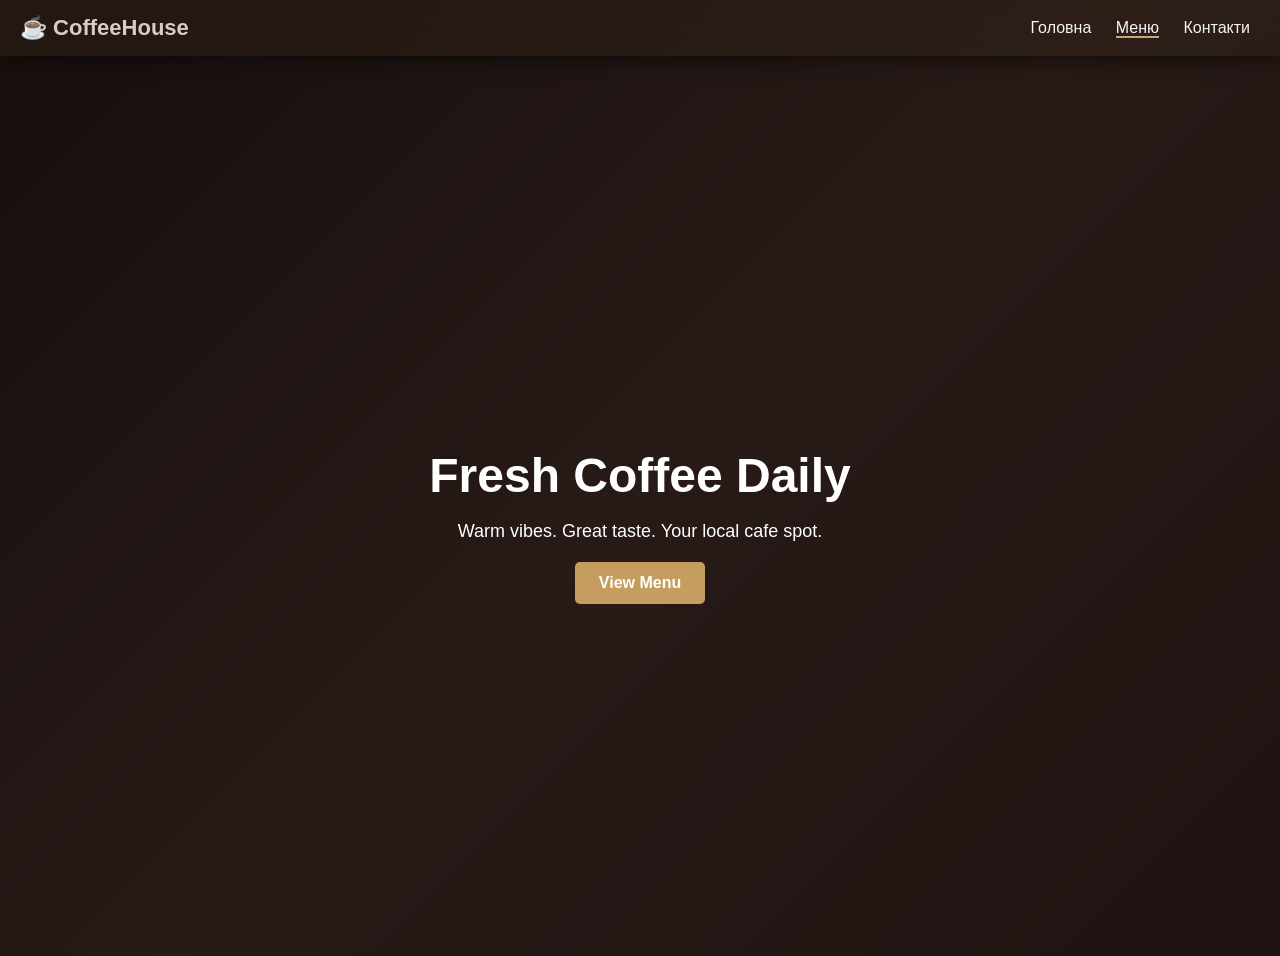
==== index.html @ c57b9cc5 "description" ====
<!DOCTYPE html>
<html lang="en">
<head>
    <meta charset="UTF-8">
    <meta name="viewport" content="width=device-width, initial-scale=1.0">
    <title>Cafe</title>
    <meta name="description" content="Затишне кафе CoffeeHouse зі свіжою кавою щодня. Насолоджуйтесь ароматними напоями, десертами та теплою атмосферою. Ідеальне місце для відпочинку, зустрічей з друзями та роботи. Завітайте до нас і відчуйте справжній смак кави.">

    <meta property="og:title" content="CoffeeHouse Cafe">
    <meta property="og:description" content="Свіжа кава щодня, смачні десерти та затишна атмосфера.">
    <meta property="og:image" content="https://yourwebsite.com/images/cafe.jpg">
    <meta property="og:type" content="website">
    <meta property="og:url" content="https://yourwebsite.com">

    <meta name="twitter:card" content="summary_large_image">
    <meta name="twitter:title" content="CoffeeHouse Cafe">
    <meta name="twitter:description" content="Свіжа кава щодня та затишна атмосфера.">
    <meta name="twitter:image" content="https://yourwebsite.com/images/cafe.jpg">

    <link rel="stylesheet" href="/menu.css">
    <link rel="stylesheet" href="./style.css">
</head>

<body>
<nav class="navbar">
  <div class="logo">☕ CoffeeHouse</div>

  <div class="nav-links" id="navLinks">
    <a href="index.html">Головна</a>
    <a href="menu.html" class="active">Меню</a>
    <a href="contacts.html">Контакти</a>
  </div>

  <div class="burger" onclick="toggleMenu()">☰</div>
</nav>
    <section class="hero">
        <div class="hero-content">
            <h1>Fresh Coffee Daily</h1>
            <p>Warm vibes. Great taste. Your local cafe spot.</p>
            <a href="menu.html">View Menu</a>
        </div>
    </section>

</body>
</html>
---- menu.css ----
body{
font-family:'Poppins',sans-serif;;
margin:0;
background:linear-gradient(135deg,#2e1f1a,#4e342e,#3e2723);
color:#f5f5f5;
animation:fadeIn 0.5s;
}

/* 🔥 navbar */
.navbar{
display:flex;
justify-content:space-between;
align-items:center;
padding:15px 20px;
background:rgba(30,20,15,0.7);
backdrop-filter:blur(12px);
box-shadow:0 4px 20px rgba(0,0,0,0.5);
position:sticky;
top:0;
z-index:100;
}

.logo{
font-weight:bold;
font-size:22px;
color:#d7ccc8;
}

.nav-links a{
color:#f5f5f5;
margin:0 10px;
text-decoration:none;
transition:0.3s;
}

.nav-links a:hover{
color:#c8a97e;
}

.navbar .active{
border-bottom:2px solid #c8a97e;
}

/* 🔥 бургер */
.burger{
display:none;
cursor:pointer;
font-size:22px;
}

/* 🔥 моб меню */
@media(max-width:768px){
.nav-links{
display:flex;
flex-direction:column;
background:#2e1f1a;
position:absolute;
top:60px;
right:0;
width:200px;
padding:10px;
border-radius:10px;
transform:translateX(100%);
opacity:0;
transition:0.4s;
pointer-events:none;
}

.nav-links.show{
transform:translateX(0);
opacity:1;
pointer-events:auto;
}

.burger{
display:block;
}
}

/* 🔥 header */
header{
text-align:center;
padding:30px;
}

.subtitle{
opacity:0.7;
}

/* 🔥 пошук */
#search{
display:block;
margin:10px auto;
padding:12px;
width:80%;
border-radius:25px;
border:none;
outline:none;
font-size:16px;
box-shadow:0 5px 15px rgba(0,0,0,0.5);
background:#3e2723;
color:white;
}

/* 🔥 фільтри */
.filters{
text-align:center;
}

.filters button{
margin:5px;
padding:10px 15px;
border:none;
border-radius:20px;
cursor:pointer;
background:#3e2723;
color:white;
transition:0.3s;
}

.filters button:hover{
background:#c8a97e;
}

.filters button.active{
background:#c8a97e;
color:#2e1f1a;
}

/* 🔥 grid */
.menu-grid{
display:grid;
grid-template-columns:repeat(auto-fit,minmax(220px,1fr));
gap:20px;
padding:20px;
}

/* 🔥 карточка */
.card{
background:rgba(255,255,255,0.05);
border-radius:15px;
overflow:hidden;
transition:0.4s;
backdrop-filter:blur(10px);
box-shadow:0 5px 20px rgba(0,0,0,0.6);
opacity:0;
transform:translateY(20px);
animation:cardFade 0.6s forwards;
}

.card:hover{
transform:translateY(-10px) scale(1.04);
box-shadow:0 15px 35px rgba(0,0,0,0.8);
}

/* 🔥 картинки */
.card img{
width:100%;
height:160px;
object-fit:cover;
transition:0.5s;
}

.card:hover img{
transform:scale(1.1);
}

/* 🔥 текст */
.card h3{
margin:10px 0 5px;
}

.price{
color:#c8a97e;
font-weight:bold;
font-size:18px;
}

/* 🔥 кнопка */
.order{
background:linear-gradient(45deg,#c8a97e,#8d6e63);
border:none;
color:white;
padding:10px 15px;
border-radius:20px;
cursor:pointer;
margin:10px;
transition:0.3s;
}

.order:hover{
transform:scale(1.1);
background:linear-gradient(45deg,#d7ccc8,#a1887f);
}

/* 🔥 контакти */
.contacts{
text-align:center;
font-size:20px;
padding:30px;
}

/* 🔥 кошик */
.cart{
position:fixed;
bottom:20px;
right:20px;
background:rgba(30,20,15,0.9);
backdrop-filter:blur(10px);
padding:15px;
border-radius:15px;
width:260px;
box-shadow:0 10px 30px rgba(0,0,0,0.8);
transform:translateX(120%);
transition:0.4s;
}

.cart.open{
transform:translateX(0);
}

.cart h2{
margin-top:0;
color:#c8a97e;
}

.cart ul{
list-style:none;
padding:0;
max-height:150px;
overflow:auto;
}

.cart li{
padding:5px 0;
border-bottom:1px solid rgba(255,255,255,0.1);
}

/* 🔥 кнопка кошика */
.cart-toggle{
position:fixed;
bottom:20px;
right:20px;
width:65px;
height:65px;
border-radius:50%;
border:none;
font-size:24px;
background:linear-gradient(45deg,#c8a97e,#8d6e63);
color:white;
cursor:pointer;
box-shadow:0 5px 20px rgba(0,0,0,0.6);
transition:0.3s;
z-index:200;
animation:pulse 2s infinite;
}

.cart-toggle:hover{
transform:scale(1.2) rotate(10deg);
}

/* 🔥 toast (ВАЖЛИВО) */
.toast{
position:fixed;
bottom:30px;
left:50%;
transform:translateX(-50%) translateY(50px);
background:linear-gradient(45deg,#c8a97e,#8d6e63);
color:white;
padding:12px 25px;
border-radius:30px;
box-shadow:0 10px 30px rgba(0,0,0,0.6);
opacity:0;
transition:0.4s;
z-index:999;
font-weight:bold;
}

.toast.show{
opacity:1;
transform:translateX(-50%) translateY(0);
}

/* 🔥 анімації */
@keyframes pulse{
0%{box-shadow:0 0 0 0 rgba(200,169,126,0.6);}
70%{box-shadow:0 0 0 15px rgba(200,169,126,0);}
100%{box-shadow:0 0 0 0 rgba(200,169,126,0);}
}

@keyframes fadeIn{
from{opacity:0}
to{opacity:1}
}

@keyframes cardFade{
to{
opacity:1;
transform:translateY(0);
}
}

/* 🔥 мобілка */
@media(max-width:480px){
.menu-grid{
grid-template-columns:1fr;
}
}

/* 🔥 карта */
.contacts iframe{
width:100%;
height:200px;
border:none;
border-radius:15px;
margin-top:15px;
}

/* 🔥 модальне вікно */
.modal{
position:fixed;
inset:0;
background:rgba(0,0,0,0.7);
display:flex;
justify-content:center;
align-items:center;
opacity:0;
pointer-events:none;
transition:0.3s;
z-index:999;
}

.modal.show{
opacity:1;
pointer-events:auto;
}

.modal-content{
background:white;
color:black;
padding:20px;
border-radius:20px;
width:90%;
max-width:400px;
text-align:center;
animation:popup 0.4s ease;
}

.modal-content img{
width:100%;
border-radius:15px;
margin-bottom:10px;
}

.modal-content h2{
margin:10px 0;
}

.modal-content p{
margin:5px 0;
}

.modal-content .order{
margin-top:10px;
}

.close{
position:absolute;
top:10px;
right:15px;
font-size:28px;
cursor:pointer;
color:#333;
background:#fff;
width:35px;
height:35px;
border-radius:50%;
display:flex;
align-items:center;
justify-content:center;
box-shadow:0 4px 10px rgba(0,0,0,0.2);
transition:0.3s;
font-weight:bold;
}

/* hover ефект */
.close:hover{
background:#c8a97e;
color:white;
transform:scale(1.1);
}

/* 🔥 анімація */
@keyframes popup{
from{
transform:scale(0.8);
opacity:0;
}
to{
transform:scale(1);
opacity:1;
}
}

/* сортування */
#sort{
display:block;
margin:10px auto;
padding:10px;
border-radius:10px;
}

/* кількість */
.modal-content div{
margin:10px 0;
}

.modal-content button{
margin:5px;
}

h2{
color:#c8a97e;
}

.cart button{
margin-top:5px;
width:100%;
}

@media(max-width:480px){
.cart{
width:100%;
right:0;
bottom:0;
border-radius:0;
}
}

.qty-box{
display:flex;
justify-content:center;
align-items:center;
gap:15px;
margin:10px 0;
}

.qty-box button{
width:35px;
height:35px;
border:none;
border-radius:50%;
background:#c8a97e;
color:white;
font-size:18px;
cursor:pointer;
transition:0.3s;
}

.qty-box button:hover{
transform:scale(1.1);
background:#a1887f;
}

.qty-box span{
font-size:18px;
font-weight:bold;
}
---- style.css ----
body {
            margin: 0;
            font-family: Arial, sans-serif;
        }

        .hero {
            height: 100vh;
            background: url('https://images.unsplash.com/photo-1509042239860-f550ce710b93?w=500&auto=format&fit=crop&q=60&ixlib=rb-4.1.0&ixid=M3wxMjA3fDB8MHxzZWFyY2h8M3x8Y2FmZXxlbnwwfHwwfHx8MA%3D%3D') center/cover no-repeat;
            display: flex;
            align-items: center;
            justify-content: center;
            text-align: center;
            color: white;
            position: relative;
        }

        .hero::before {
            content: "";
            position: absolute;
            top: 0;
            left: 0;
            width: 100%;
            height: 100%;
            background: rgba(0,0,0,0.5);
        }

        .hero-content {
            position: relative;
            z-index: 1;
            max-width: 600px;
            padding: 20px;
        }

        .hero h1 {
            font-size: 48px;
            margin-bottom: 10px;
        }

        .hero p {
            font-size: 18px;
            margin-bottom: 20px;
        }

        .hero a {
            display: inline-block;
            padding: 12px 24px;
            background: #c59d5f;
            color: white;
            text-decoration: none;
            border-radius: 5px;
            font-weight: bold;
        }

        .hero a:hover {
            background: #a67c3d;
        }

        @media (max-width: 600px) {
            .hero h1 {
                font-size: 32px;
            }
        }
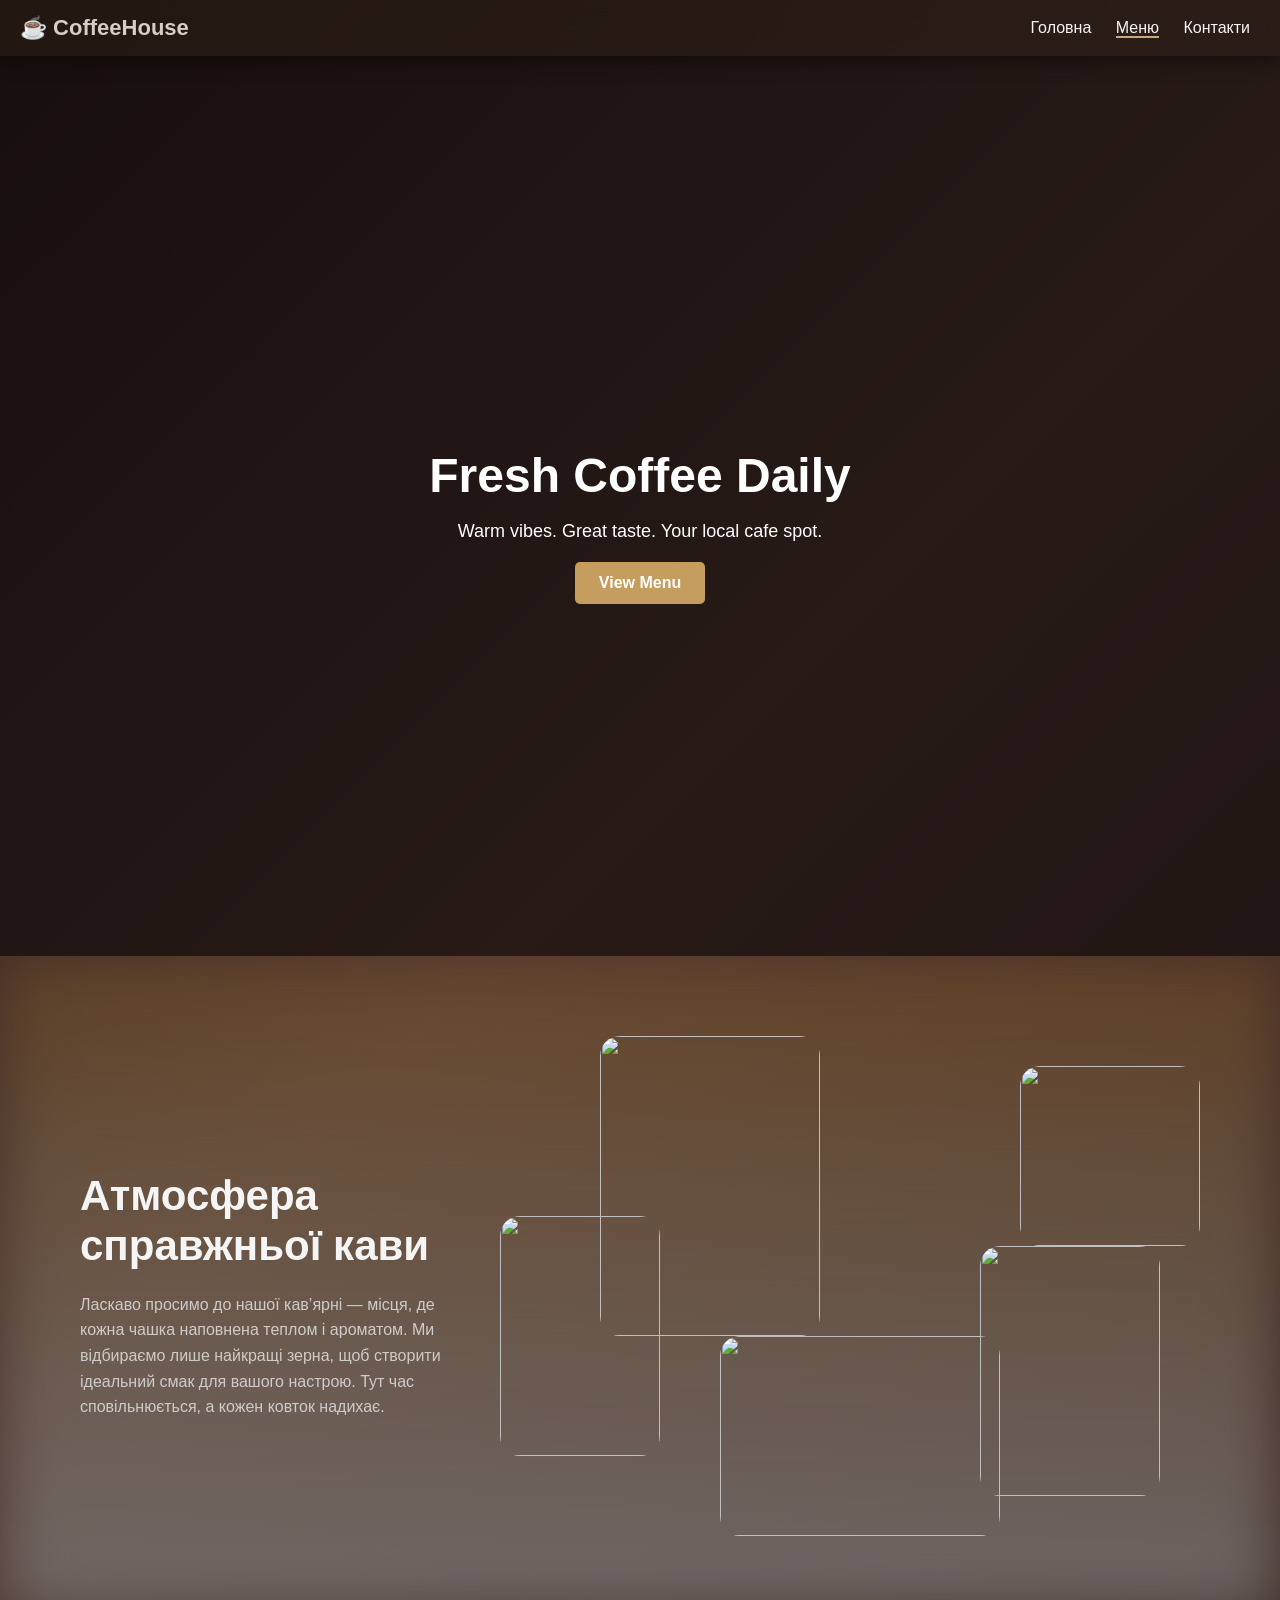
==== commit a2e0f705: "test main page" ====
--- a/index.html
+++ b/index.html
@@ -1,45 +1,89 @@
 <!DOCTYPE html>
 <html lang="en">
-<head>
-    <meta charset="UTF-8">
-    <meta name="viewport" content="width=device-width, initial-scale=1.0">
+  <head>
+    <meta charset="UTF-8" />
+    <meta name="viewport" content="width=device-width, initial-scale=1.0" />
     <title>Cafe</title>
-    <meta name="description" content="Затишне кафе CoffeeHouse зі свіжою кавою щодня. Насолоджуйтесь ароматними напоями, десертами та теплою атмосферою. Ідеальне місце для відпочинку, зустрічей з друзями та роботи. Завітайте до нас і відчуйте справжній смак кави.">
+    <meta
+      name="description"
+      content="Затишне кафе CoffeeHouse зі свіжою кавою щодня. Насолоджуйтесь ароматними напоями, десертами та теплою атмосферою. Ідеальне місце для відпочинку, зустрічей з друзями та роботи. Завітайте до нас і відчуйте справжній смак кави."
+    />
 
-    <meta property="og:title" content="CoffeeHouse Cafe">
-    <meta property="og:description" content="Свіжа кава щодня, смачні десерти та затишна атмосфера.">
-    <meta property="og:image" content="https://yourwebsite.com/images/cafe.jpg">
-    <meta property="og:type" content="website">
-    <meta property="og:url" content="https://yourwebsite.com">
+    <meta property="og:title" content="CoffeeHouse Cafe" />
+    <meta
+      property="og:description"
+      content="Свіжа кава щодня, смачні десерти та затишна атмосфера."
+    />
+    <meta
+      property="og:image"
+      content="https://yourwebsite.com/images/cafe.jpg"
+    />
+    <meta property="og:type" content="website" />
+    <meta property="og:url" content="https://yourwebsite.com" />
 
-    <meta name="twitter:card" content="summary_large_image">
-    <meta name="twitter:title" content="CoffeeHouse Cafe">
-    <meta name="twitter:description" content="Свіжа кава щодня та затишна атмосфера.">
-    <meta name="twitter:image" content="https://yourwebsite.com/images/cafe.jpg">
+    <meta name="twitter:card" content="summary_large_image" />
+    <meta name="twitter:title" content="CoffeeHouse Cafe" />
+    <meta
+      name="twitter:description"
+      content="Свіжа кава щодня та затишна атмосфера."
+    />
+    <meta
+      name="twitter:image"
+      content="https://yourwebsite.com/images/cafe.jpg"
+    />
 
-    <link rel="stylesheet" href="/menu.css">
-    <link rel="stylesheet" href="./style.css">
-</head>
+    <link rel="stylesheet" href="/menu.css" />
+    <link rel="stylesheet" href="./style.css" />
+  </head>
 
-<body>
-<nav class="navbar">
-  <div class="logo">☕ CoffeeHouse</div>
+  <body>
+    <nav class="navbar">
+      <div class="logo">☕ CoffeeHouse</div>
 
-  <div class="nav-links" id="navLinks">
-    <a href="index.html">Головна</a>
-    <a href="menu.html" class="active">Меню</a>
-    <a href="contacts.html">Контакти</a>
-  </div>
+      <div class="nav-links" id="navLinks">
+        <a href="index.html">Головна</a>
+        <a href="menu.html" class="active">Меню</a>
+        <a href="contacts.html">Контакти</a>
+      </div>
 
-  <div class="burger" onclick="toggleMenu()">☰</div>
-</nav>
+      <div class="burger" onclick="toggleMenu()">☰</div>
+    </nav>
     <section class="hero">
-        <div class="hero-content">
-            <h1>Fresh Coffee Daily</h1>
-            <p>Warm vibes. Great taste. Your local cafe spot.</p>
-            <a href="menu.html">View Menu</a>
-        </div>
+      <div class="hero-content">
+        <h1>Fresh Coffee Daily</h1>
+        <p>Warm vibes. Great taste. Your local cafe spot.</p>
+        <a href="menu.html">View Menu</a>
+      </div>
     </section>
 
-</body>
-</html>+    <section class="coffee-section">
+      <div class="content">
+        <h1>Атмосфера справжньої кави</h1>
+        <p>
+          Ласкаво просимо до нашої кав’ярні — місця, де кожна чашка наповнена
+          теплом і ароматом. Ми відбираємо лише найкращі зерна, щоб створити
+          ідеальний смак для вашого настрою. Тут час сповільнюється, а кожен
+          ковток надихає.
+        </p>
+      </div>
+
+      <div class="gallery">
+        <div class="item item1">
+          <img src="https://picsum.photos/500/600?coffee1" />
+        </div>
+        <div class="item item2">
+          <img src="https://picsum.photos/400/400?coffee2" />
+        </div>
+        <div class="item item3">
+          <img src="https://picsum.photos/600/400?coffee3" />
+        </div>
+        <div class="item item4">
+          <img src="https://picsum.photos/500/500?coffee4" />
+        </div>
+        <div class="item item5">
+          <img src="https://picsum.photos/450/600?coffee5" />
+        </div>
+      </div>
+    </section>
+  </body>
+</html>
--- a/menu.css
+++ b/menu.css
@@ -1,12 +1,21 @@
+/* =======================
+   🔥 БАЗА
+======================= */
 body{
-font-family:'Poppins',sans-serif;;
+font-family:'Poppins',sans-serif;
 margin:0;
 background:linear-gradient(135deg,#2e1f1a,#4e342e,#3e2723);
 color:#f5f5f5;
 animation:fadeIn 0.5s;
 }
 
-/* 🔥 navbar */
+h2{
+color:#c8a97e;
+}
+
+/* =======================
+   🔥 NAVBAR
+======================= */
 .navbar{
 display:flex;
 justify-content:space-between;
@@ -41,14 +50,15 @@
 border-bottom:2px solid #c8a97e;
 }
 
-/* 🔥 бургер */
+/* =======================
+   🔥 BURGER + MOBILE MENU
+======================= */
 .burger{
 display:none;
 cursor:pointer;
 font-size:22px;
 }
 
-/* 🔥 моб меню */
 @media(max-width:768px){
 .nav-links{
 display:flex;
@@ -77,7 +87,9 @@
 }
 }
 
-/* 🔥 header */
+/* =======================
+   🔥 HEADER
+======================= */
 header{
 text-align:center;
 padding:30px;
@@ -87,7 +99,9 @@
 opacity:0.7;
 }
 
-/* 🔥 пошук */
+/* =======================
+   🔥 ПОШУК + СОРТУВАННЯ
+======================= */
 #search{
 display:block;
 margin:10px auto;
@@ -102,7 +116,33 @@
 color:white;
 }
 
-/* 🔥 фільтри */
+#sort{
+display:block;
+margin:10px auto;
+padding:10px 15px;
+border-radius:20px;
+border:none;
+background:#3e2723;
+color:white;
+cursor:pointer;
+transition:0.3s;
+box-shadow:0 5px 15px rgba(0,0,0,0.5);
+}
+
+#sort:hover{
+background:#c8a97e;
+color:#2e1f1a;
+transform:scale(1.05);
+}
+
+#sort:focus{
+outline:none;
+box-shadow:0 0 10px #c8a97e;
+}
+
+/* =======================
+   🔥 ФІЛЬТРИ
+======================= */
 .filters{
 text-align:center;
 }
@@ -127,7 +167,9 @@
 color:#2e1f1a;
 }
 
-/* 🔥 grid */
+/* =======================
+   🔥 GRID
+======================= */
 .menu-grid{
 display:grid;
 grid-template-columns:repeat(auto-fit,minmax(220px,1fr));
@@ -135,7 +177,9 @@
 padding:20px;
 }
 
-/* 🔥 карточка */
+/* =======================
+   🔥 CARD
+======================= */
 .card{
 background:rgba(255,255,255,0.05);
 border-radius:15px;
@@ -153,7 +197,26 @@
 box-shadow:0 15px 35px rgba(0,0,0,0.8);
 }
 
-/* 🔥 картинки */
+.cart-toggle{
+transition:0.3s;
+}
+
+.card::after{
+content:"";
+position:absolute;
+inset:0;
+background:linear-gradient(45deg,transparent,#c8a97e33);
+opacity:0;
+transition:0.4s;
+}
+
+.card:hover::after{
+opacity:1;
+}
+
+/* =======================
+   🔥 IMAGE
+======================= */
 .card img{
 width:100%;
 height:160px;
@@ -165,18 +228,24 @@
 transform:scale(1.1);
 }
 
-/* 🔥 текст */
+/* =======================
+   🔥 TEXT
+======================= */
 .card h3{
 margin:10px 0 5px;
+padding-left: 5px;
 }
 
 .price{
 color:#c8a97e;
 font-weight:bold;
 font-size:18px;
-}
-
-/* 🔥 кнопка */
+padding-left: 5px;
+}
+
+/* =======================
+   🔥 BUTTONS
+======================= */
 .order{
 background:linear-gradient(45deg,#c8a97e,#8d6e63);
 border:none;
@@ -193,14 +262,26 @@
 background:linear-gradient(45deg,#d7ccc8,#a1887f);
 }
 
-/* 🔥 контакти */
+/* =======================
+   🔥 CONTACTS
+======================= */
 .contacts{
 text-align:center;
 font-size:20px;
 padding:30px;
 }
 
-/* 🔥 кошик */
+.contacts iframe{
+width:100%;
+height:200px;
+border:none;
+border-radius:15px;
+margin-top:15px;
+}
+
+/* =======================
+   🔥 CART
+======================= */
 .cart{
 position:fixed;
 bottom:20px;
@@ -236,7 +317,25 @@
 border-bottom:1px solid rgba(255,255,255,0.1);
 }
 
-/* 🔥 кнопка кошика */
+.cart button{
+margin-top:5px;
+width:100%;
+}
+
+.cart-count{
+position:absolute;
+top:-5px;
+right:-5px;
+background:red;
+color:white;
+font-size:12px;
+padding:3px 6px;
+border-radius:50%;
+}
+
+/* =======================
+   🔥 CART BUTTON
+======================= */
 .cart-toggle{
 position:fixed;
 bottom:20px;
@@ -259,7 +358,9 @@
 transform:scale(1.2) rotate(10deg);
 }
 
-/* 🔥 toast (ВАЖЛИВО) */
+/* =======================
+   🔥 TOAST
+======================= */
 .toast{
 position:fixed;
 bottom:30px;
@@ -281,42 +382,9 @@
 transform:translateX(-50%) translateY(0);
 }
 
-/* 🔥 анімації */
-@keyframes pulse{
-0%{box-shadow:0 0 0 0 rgba(200,169,126,0.6);}
-70%{box-shadow:0 0 0 15px rgba(200,169,126,0);}
-100%{box-shadow:0 0 0 0 rgba(200,169,126,0);}
-}
-
-@keyframes fadeIn{
-from{opacity:0}
-to{opacity:1}
-}
-
-@keyframes cardFade{
-to{
-opacity:1;
-transform:translateY(0);
-}
-}
-
-/* 🔥 мобілка */
-@media(max-width:480px){
-.menu-grid{
-grid-template-columns:1fr;
-}
-}
-
-/* 🔥 карта */
-.contacts iframe{
-width:100%;
-height:200px;
-border:none;
-border-radius:15px;
-margin-top:15px;
-}
-
-/* 🔥 модальне вікно */
+/* =======================
+   🔥 MODAL
+======================= */
 .modal{
 position:fixed;
 inset:0;
@@ -352,18 +420,6 @@
 margin-bottom:10px;
 }
 
-.modal-content h2{
-margin:10px 0;
-}
-
-.modal-content p{
-margin:5px 0;
-}
-
-.modal-content .order{
-margin-top:10px;
-}
-
 .close{
 position:absolute;
 top:10px;
@@ -383,60 +439,15 @@
 font-weight:bold;
 }
 
-/* hover ефект */
 .close:hover{
 background:#c8a97e;
 color:white;
 transform:scale(1.1);
 }
 
-/* 🔥 анімація */
-@keyframes popup{
-from{
-transform:scale(0.8);
-opacity:0;
-}
-to{
-transform:scale(1);
-opacity:1;
-}
-}
-
-/* сортування */
-#sort{
-display:block;
-margin:10px auto;
-padding:10px;
-border-radius:10px;
-}
-
-/* кількість */
-.modal-content div{
-margin:10px 0;
-}
-
-.modal-content button{
-margin:5px;
-}
-
-h2{
-color:#c8a97e;
-}
-
-.cart button{
-margin-top:5px;
-width:100%;
-}
-
-@media(max-width:480px){
-.cart{
-width:100%;
-right:0;
-bottom:0;
-border-radius:0;
-}
-}
-
+/* =======================
+   🔥 QTY
+======================= */
 .qty-box{
 display:flex;
 justify-content:center;
@@ -465,4 +476,52 @@
 .qty-box span{
 font-size:18px;
 font-weight:bold;
-}+}
+
+/* =======================
+   🔥 ANIMATIONS
+======================= */
+@keyframes pulse{
+0%{box-shadow:0 0 0 0 rgba(200,169,126,0.6);}
+70%{box-shadow:0 0 0 15px rgba(200,169,126,0);}
+100%{box-shadow:0 0 0 0 rgba(200,169,126,0);}
+}
+
+@keyframes fadeIn{
+from{opacity:0}
+to{opacity:1}
+}
+
+@keyframes cardFade{
+to{
+opacity:1;
+transform:translateY(0);
+}
+}
+
+@keyframes popup{
+from{
+transform:scale(0.8);
+opacity:0;
+}
+to{
+transform:scale(1);
+opacity:1;
+}
+}
+
+/* =======================
+   🔥 MOBILE SMALL
+======================= */
+@media(max-width:480px){
+.menu-grid{
+grid-template-columns:1fr;
+}
+
+.cart{
+width:100%;
+right:0;
+bottom:0;
+border-radius:0;
+}
+}
--- a/style.css
+++ b/style.css
@@ -1,62 +1,193 @@
-    body {
-            margin: 0;
-            font-family: Arial, sans-serif;
-        }
+body {
+  margin: 0;
+  font-family: Arial, sans-serif;
+}
 
-        .hero {
-            height: 100vh;
-            background: url('https://images.unsplash.com/photo-1509042239860-f550ce710b93?w=500&auto=format&fit=crop&q=60&ixlib=rb-4.1.0&ixid=M3wxMjA3fDB8MHxzZWFyY2h8M3x8Y2FmZXxlbnwwfHwwfHx8MA%3D%3D') center/cover no-repeat;
-            display: flex;
-            align-items: center;
-            justify-content: center;
-            text-align: center;
-            color: white;
-            position: relative;
-        }
+.hero {
+  height: 100vh;
+  background: url("https://images.unsplash.com/photo-1509042239860-f550ce710b93?w=500&auto=format&fit=crop&q=60&ixlib=rb-4.1.0&ixid=M3wxMjA3fDB8MHxzZWFyY2h8M3x8Y2FmZXxlbnwwfHwwfHx8MA%3D%3D")
+    center/cover no-repeat;
+  display: flex;
+  align-items: center;
+  justify-content: center;
+  text-align: center;
+  color: white;
+  position: relative;
+}
 
-        .hero::before {
-            content: "";
-            position: absolute;
-            top: 0;
-            left: 0;
-            width: 100%;
-            height: 100%;
-            background: rgba(0,0,0,0.5);
-        }
+.hero::before {
+  content: "";
+  position: absolute;
+  top: 0;
+  left: 0;
+  width: 100%;
+  height: 100%;
+  background: rgba(0, 0, 0, 0.5);
+}
 
-        .hero-content {
-            position: relative;
-            z-index: 1;
-            max-width: 600px;
-            padding: 20px;
-        }
+.hero-content {
+  position: relative;
+  z-index: 1;
+  max-width: 600px;
+  padding: 20px;
+}
 
-        .hero h1 {
-            font-size: 48px;
-            margin-bottom: 10px;
-        }
+.hero h1 {
+  font-size: 48px;
+  margin-bottom: 10px;
+}
 
-        .hero p {
-            font-size: 18px;
-            margin-bottom: 20px;
-        }
+.hero p {
+  font-size: 18px;
+  margin-bottom: 20px;
+}
 
-        .hero a {
-            display: inline-block;
-            padding: 12px 24px;
-            background: #c59d5f;
-            color: white;
-            text-decoration: none;
-            border-radius: 5px;
-            font-weight: bold;
-        }
+.hero a {
+  display: inline-block;
+  padding: 12px 24px;
+  background: #c59d5f;
+  color: white;
+  text-decoration: none;
+  border-radius: 5px;
+  font-weight: bold;
+}
 
-        .hero a:hover {
-            background: #a67c3d;
-        }
+.hero a:hover {
+  background: #a67c3d;
+}
 
-        @media (max-width: 600px) {
-            .hero h1 {
-                font-size: 32px;
-            }
-        }+@media (max-width: 600px) {
+  .hero h1 {
+    font-size: 32px;
+  }
+}
+
+.coffee-section {
+  position: relative;
+  display: flex;
+  justify-content: space-between;
+  align-items: center;
+  padding: 80px;
+  gap: 50px;
+
+  background-image: url(https://img.freepik.com/free-vector/scattered-roasted-coffee-beans-floating_107791-32313.jpg);
+  background-position: center;
+  background-size: cover;
+  background-repeat: repeat;
+
+  overflow: hidden;
+}
+
+/* Fade layer */
+.coffee-section::before {
+  content: "";
+  position: absolute;
+  inset: 0;
+    filter: blur(30px);
+  background: linear-gradient(
+    to top, rgba(128, 128, 128, 0.699), rgba(201, 147, 33, 0.192) 
+  );
+
+  z-index: 0;
+}
+
+/* Make content appear above overlay */
+.coffee-section > * {
+  position: relative;
+  z-index: 1;
+}
+
+
+/* TEXT BLOCK */
+.content {
+  max-width: 400px;
+}
+
+.content h1 {
+  font-size: 42px;
+  margin-bottom: 20px;
+  line-height: 1.2;
+}
+
+.content p {
+  font-size: 16px;
+  color: #ccc;
+  line-height: 1.6;
+}
+
+/* GALLERY */
+.gallery {
+  position: relative;
+  width: 600px;
+  height: 500px;
+}
+
+.item {
+  position: absolute;
+  overflow: hidden;
+  border-radius: 20px;
+  cursor: pointer;
+  transition: all 0.4s ease;
+}
+
+.item img {
+  width: 100%;
+  height: 100%;
+  object-fit: cover;
+}
+
+/* Layout */
+.item1 {
+  width: 220px;
+  height: 300px;
+  top: 0;
+  left: 0;
+}
+
+.item2 {
+  width: 180px;
+  height: 180px;
+  top: 30px;
+  right: 0;
+}
+
+.item3 {
+  width: 280px;
+  height: 200px;
+  bottom: 0;
+  left: 120px;
+}
+
+.item4 {
+  width: 180px;
+  height: 250px;
+  bottom: 40px;
+  right: 40px;
+}
+
+.item5 {
+  width: 160px;
+  height: 240px;
+  top: 180px;
+  left: -100px;
+}
+
+/* Hover */
+.item:hover {
+  transform: scale(1.2);
+  z-index: 10;
+  box-shadow: 0 20px 40px rgba(0, 0, 0, 0.6);
+}
+
+/* Responsive */
+@media (max-width: 900px) {
+  .coffee-section {
+    flex-direction: column;
+    padding: 40px;
+  }
+
+  .gallery {
+    width: 100%;
+    height: 400px;
+  }
+}
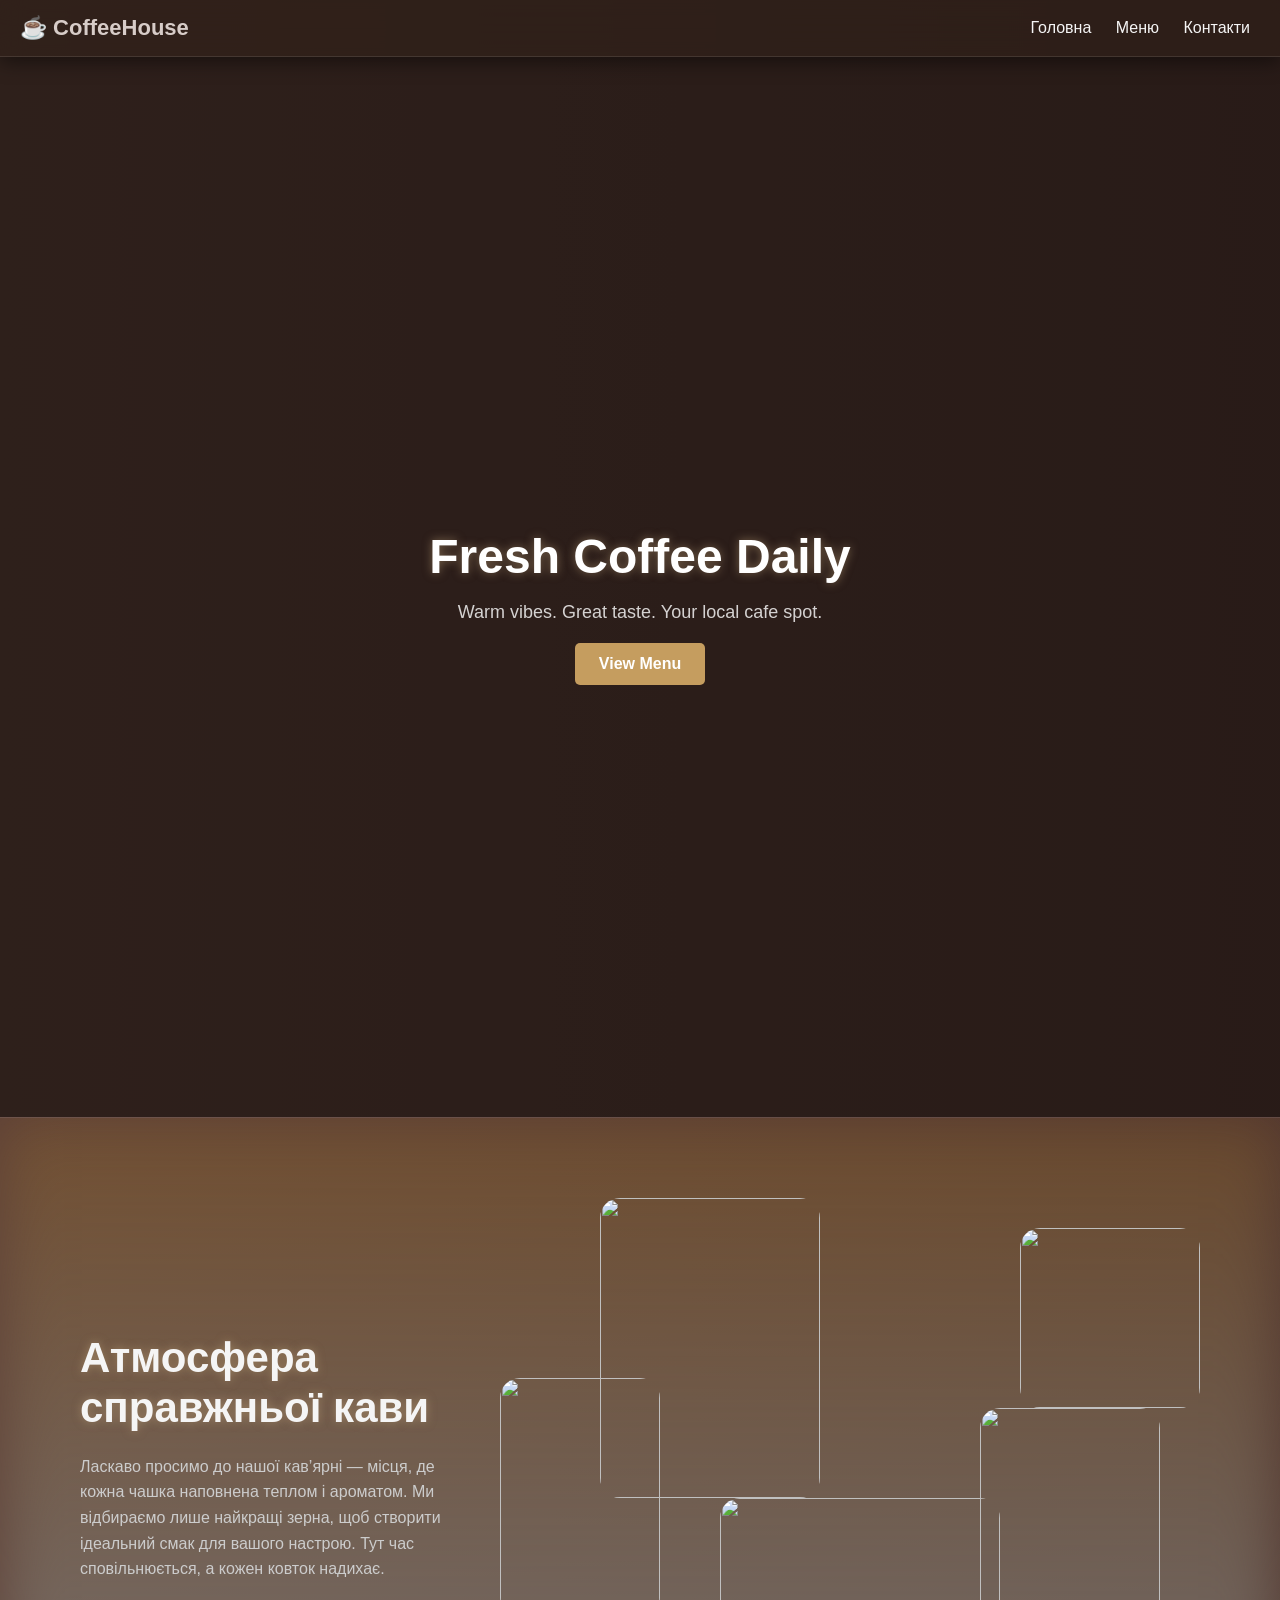
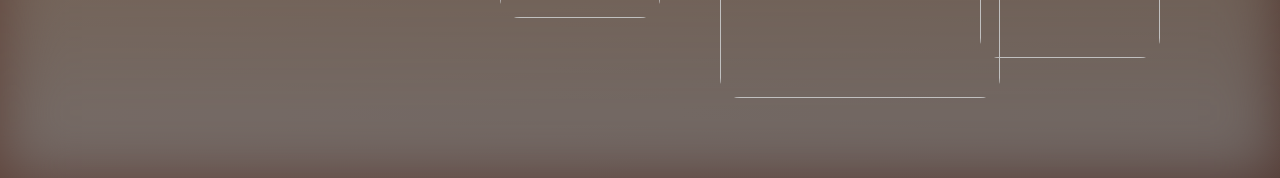
==== commit 774e1dd3: "fix photos" ====
--- a/index.html
+++ b/index.html
@@ -69,19 +69,19 @@
 
       <div class="gallery">
         <div class="item item1">
-          <img src="https://picsum.photos/500/600?coffee1" />
+          <img src="https://images.unsplash.com/photo-1495474472287-4d71bcdd2085?q=80&w=1170&auto=format&fit=crop&ixlib=rb-4.1.0&ixid=M3wxMjA3fDB8MHxwaG90by1wYWdlfHx8fGVufDB8fHx8fA%3D%3D" />
         </div>
         <div class="item item2">
-          <img src="https://picsum.photos/400/400?coffee2" />
+          <img src="https://images.unsplash.com/photo-1542372147193-a7aca54189cd?q=80&w=687&auto=format&fit=crop&ixlib=rb-4.1.0&ixid=M3wxMjA3fDB8MHxwaG90by1wYWdlfHx8fGVufDB8fHx8fA%3D%3D" />
         </div>
         <div class="item item3">
-          <img src="https://picsum.photos/600/400?coffee3" />
+          <img src="https://plus.unsplash.com/premium_photo-1664191866501-5e7ad9f07a1a?q=80&w=686&auto=format&fit=crop&ixlib=rb-4.1.0&ixid=M3wxMjA3fDB8MHxwaG90by1wYWdlfHx8fGVufDB8fHx8fA%3D%3D" />
         </div>
         <div class="item item4">
-          <img src="https://picsum.photos/500/500?coffee4" />
+          <img src="https://plus.unsplash.com/premium_photo-1663932464735-e0946d833749?q=80&w=1170&auto=format&fit=crop&ixlib=rb-4.1.0&ixid=M3wxMjA3fDB8MHxwaG90by1wYWdlfHx8fGVufDB8fHx8fA%3D%3D" />
         </div>
         <div class="item item5">
-          <img src="https://picsum.photos/450/600?coffee5" />
+          <img src="https://plus.unsplash.com/premium_photo-1669374537636-518629de3b85?q=80&w=1170&auto=format&fit=crop&ixlib=rb-4.1.0&ixid=M3wxMjA3fDB8MHxwaG90by1wYWdlfHx8fGVufDB8fHx8fA%3D%3D" />
         </div>
       </div>
     </section>
--- a/menu.css
+++ b/menu.css
@@ -4,13 +4,24 @@
 body{
 font-family:'Poppins',sans-serif;
 margin:0;
-background:linear-gradient(135deg,#2e1f1a,#4e342e,#3e2723);
+background:linear-gradient(270deg,#2e1f1a,#4e342e,#3e2723,#5d4037);
+background-size:800% 800%;
+animation:gradientMove 12s ease infinite;
 color:#f5f5f5;
 animation:fadeIn 0.5s;
 }
 
 h2{
 color:#c8a97e;
+text-shadow:0 0 10px rgba(200,169,126,0.5);
+}
+
+html{
+  scroll-behavior:smooth;
+}
+
+h1, h3{
+  text-shadow:0 0 10px rgba(200,169,126,0.5);
 }
 
 /* =======================
@@ -27,6 +38,7 @@
 position:sticky;
 top:0;
 z-index:100;
+border-bottom:1px solid rgba(255,255,255,0.1);
 }
 
 .logo{
@@ -40,14 +52,26 @@
 margin:0 10px;
 text-decoration:none;
 transition:0.3s;
+position:relative;
 }
 
 .nav-links a:hover{
 color:#c8a97e;
 }
 
-.navbar .active{
-border-bottom:2px solid #c8a97e;
+.nav-links a::after{
+content:"";
+position:absolute;
+bottom:-2px;
+left:0;
+width:0%;
+height:2px;
+background:#c8a97e;
+transition:0.3s;
+}
+
+.nav-links a:hover::after{
+  width:100%;
 }
 
 /* =======================
@@ -181,20 +205,19 @@
    🔥 CARD
 ======================= */
 .card{
-background:rgba(255,255,255,0.05);
-border-radius:15px;
-overflow:hidden;
-transition:0.4s;
-backdrop-filter:blur(10px);
-box-shadow:0 5px 20px rgba(0,0,0,0.6);
-opacity:0;
-transform:translateY(20px);
-animation:cardFade 0.6s forwards;
+  position:relative;
+  background:rgba(255,255,255,0.06);
+  border-radius:20px;
+  overflow:hidden;
+  transition:0.4s;
+  backdrop-filter:blur(12px);
+  box-shadow:0 10px 30px rgba(0,0,0,0.6);
+transform-style:preserve-3d;
 }
 
 .card:hover{
-transform:translateY(-10px) scale(1.04);
-box-shadow:0 15px 35px rgba(0,0,0,0.8);
+  transform:rotateX(5deg) rotateY(-5deg) scale(1.05);
+  box-shadow:0 20px 50px rgba(0,0,0,0.9);
 }
 
 .cart-toggle{
@@ -202,26 +225,30 @@
 }
 
 .card::after{
-content:"";
-position:absolute;
-inset:0;
-background:linear-gradient(45deg,transparent,#c8a97e33);
-opacity:0;
-transition:0.4s;
+  content:"";
+  position:absolute;
+  top:0;
+  left:-100%;
+  width:50%;
+  height:100%;
+  background:linear-gradient(120deg,transparent,rgba(255,255,255,0.4),transparent);
+  transform:skewX(-25deg);
 }
 
 .card:hover::after{
 opacity:1;
+animation:shine 0.8s;
 }
 
 /* =======================
    🔥 IMAGE
 ======================= */
 .card img{
-width:100%;
+width:260px;
 height:160px;
 object-fit:cover;
 transition:0.5s;
+position: relative;
 }
 
 .card:hover img{
@@ -247,19 +274,35 @@
    🔥 BUTTONS
 ======================= */
 .order{
-background:linear-gradient(45deg,#c8a97e,#8d6e63);
-border:none;
-color:white;
-padding:10px 15px;
-border-radius:20px;
-cursor:pointer;
-margin:10px;
-transition:0.3s;
+  background:linear-gradient(45deg,#c8a97e,#8d6e63);
+  border:none;
+  color:white;
+  padding:10px 18px;
+  border-radius:25px;
+  cursor:pointer;
+  margin:10px;
+  transition:0.3s;
+  position:relative;
+  overflow:hidden;
+}
+
+.order::after{
+  content:"";
+  position:absolute;
+  width:0;
+  height:100%;
+  top:0;
+  left:0;
+  background:rgba(255,255,255,0.2);
+  transition:0.4s;
+}
+
+.order:hover::after{
+  width:100%;
 }
 
 .order:hover{
-transform:scale(1.1);
-background:linear-gradient(45deg,#d7ccc8,#a1887f);
+  transform:scale(1.1);
 }
 
 /* =======================
@@ -294,6 +337,7 @@
 box-shadow:0 10px 30px rgba(0,0,0,0.8);
 transform:translateX(120%);
 transition:0.4s;
+border:1px solid rgba(255,255,255,0.1);
 }
 
 .cart.open{
@@ -303,6 +347,8 @@
 .cart h2{
 margin-top:0;
 color:#c8a97e;
+text-align:center;
+letter-spacing:1px;
 }
 
 .cart ul{
@@ -315,6 +361,9 @@
 .cart li{
 padding:5px 0;
 border-bottom:1px solid rgba(255,255,255,0.1);
+display:flex;
+justify-content:space-between;
+align-items:center;
 }
 
 .cart button{
@@ -358,6 +407,34 @@
 transform:scale(1.2) rotate(10deg);
 }
 
+.cart-clear{
+background:linear-gradient(45deg,#c8a97e,#8d6e63);
+  border:none;
+  color:white;
+  padding:10px;
+  border-radius:15px;
+  cursor:pointer;
+  transition:0.3s;
+  font-weight:bold;
+}
+
+.cart-clear:hover{
+transform:scale(1.08);
+}
+
+.remove-btn{
+  background:transparent;
+  border:none;
+  color: white ;
+  font-size:16px;
+  cursor:pointer;
+  transition:0.3s;
+}
+
+.remove-btn:hover{
+  color: red
+}
+
 /* =======================
    🔥 TOAST
 ======================= */
@@ -411,7 +488,8 @@
 width:90%;
 max-width:400px;
 text-align:center;
-animation:popup 0.4s ease;
+border-radius:25px;
+animation:modalPop 0.5s cubic-bezier(.17,.67,.3,1.33);
 }
 
 .modal-content img{
@@ -499,15 +577,27 @@
 }
 }
 
-@keyframes popup{
-from{
-transform:scale(0.8);
-opacity:0;
-}
-to{
-transform:scale(1);
-opacity:1;
-}
+@keyframes modalPop{
+  from{
+    transform:scale(0.6) translateY(50px);
+    opacity:0;
+  }
+  to{
+    transform:scale(1) translateY(0);
+    opacity:1;
+  }
+}
+
+@keyframes shine{
+  100%{
+    left:150%;
+  }
+}
+
+@keyframes gradientMove{
+0%{background-position:0% 50%;}
+50%{background-position:100% 50%;}
+100%{background-position:0% 50%;}
 }
 
 /* =======================
@@ -525,3 +615,48 @@
 border-radius:0;
 }
 }
+
+/* =======================
+   🔥 HERO
+======================= */
+
+.hero{
+  text-align:center;
+  padding:80px 20px;
+  background:linear-gradient(rgba(0,0,0,0.5), rgba(0,0,0,0.7)),
+  url('https://images.unsplash.com/photo-1509042239860-f550ce710b93');
+  background-size:cover;
+  background-position:center;
+  border-bottom:1px solid rgba(255,255,255,0.1);
+}
+
+.hero h1{
+  font-size:40px;
+  margin-bottom:10px;
+}
+
+.hero p{
+  opacity:0.8;
+}
+
+.rating{
+  font-size:20px;
+  margin:10px 0;
+}
+
+/* =======================
+   🔥 SCROLLBAR
+======================= */
+
+::-webkit-scrollbar{
+  width:8px;
+}
+
+::-webkit-scrollbar-thumb{
+  background:#c8a97e;
+  border-radius:10px;
+}
+
+::-webkit-scrollbar-track{
+  background:#2e1f1a;
+}
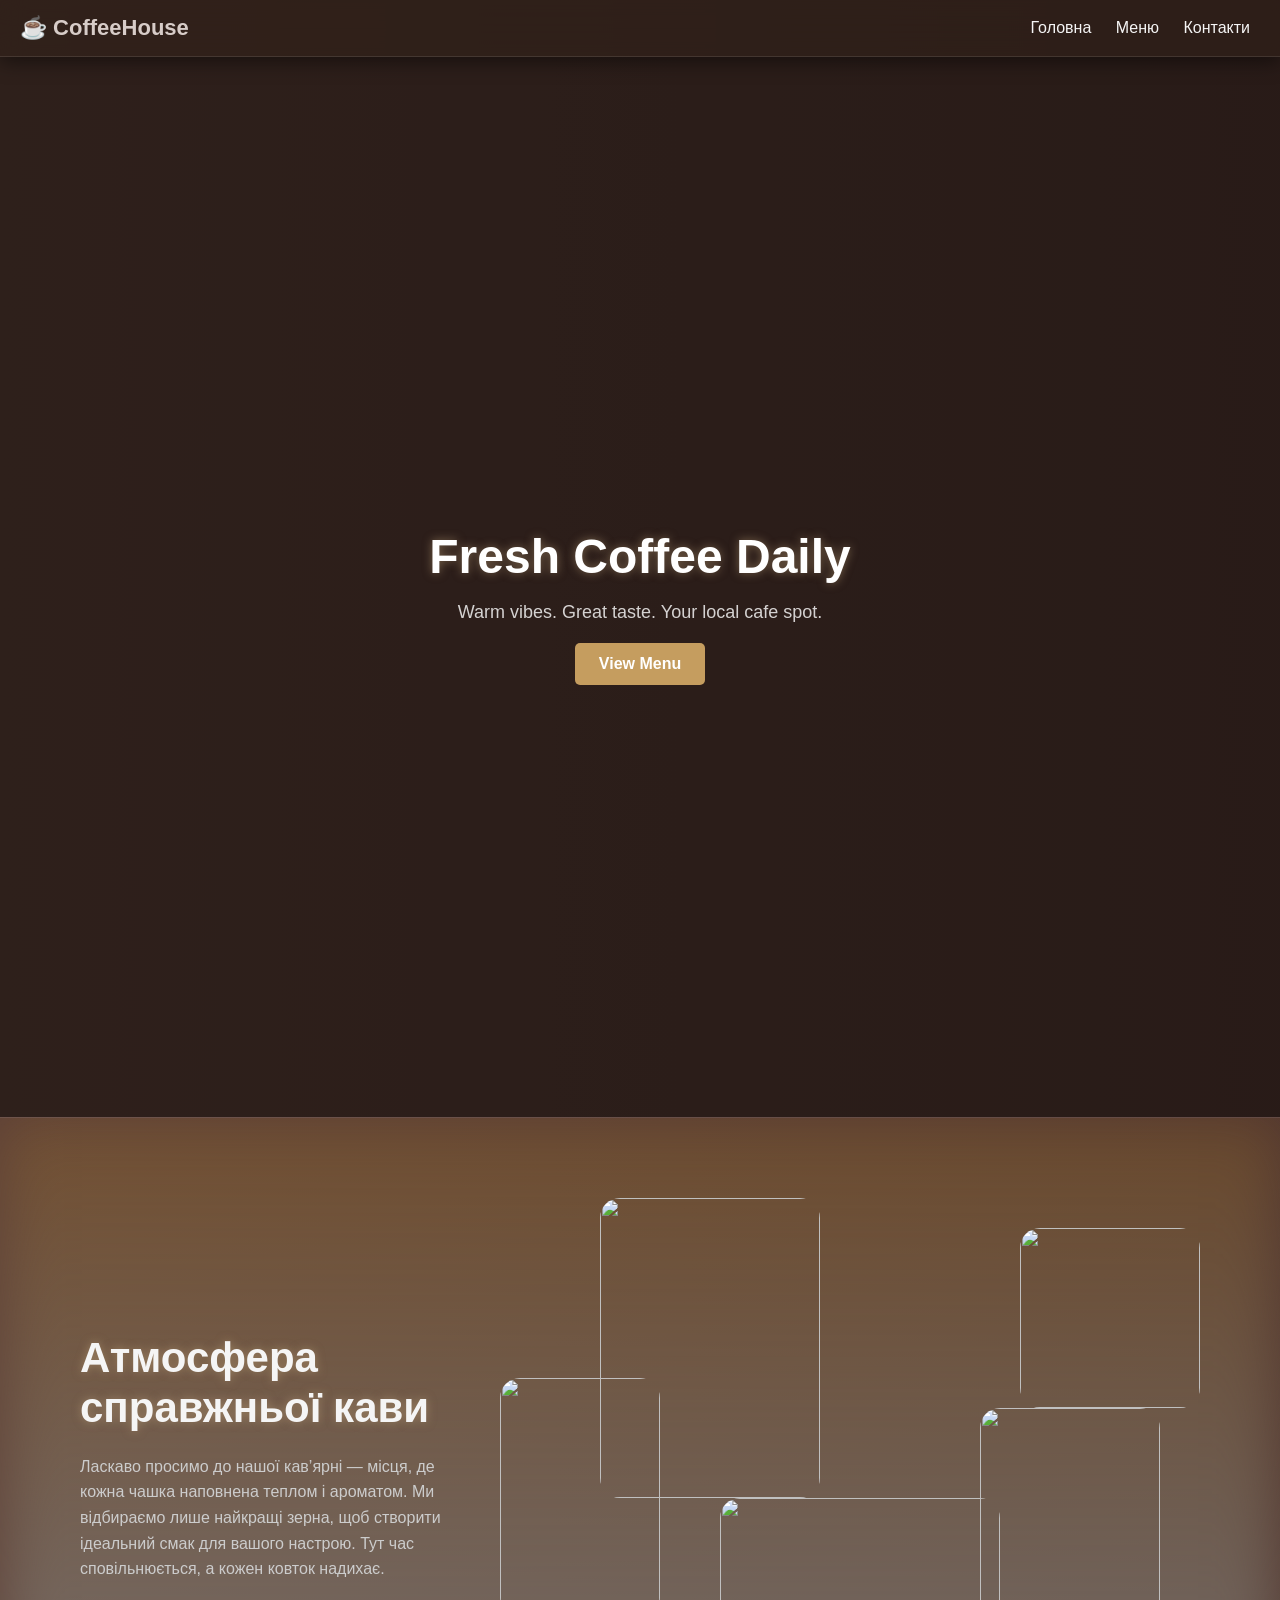
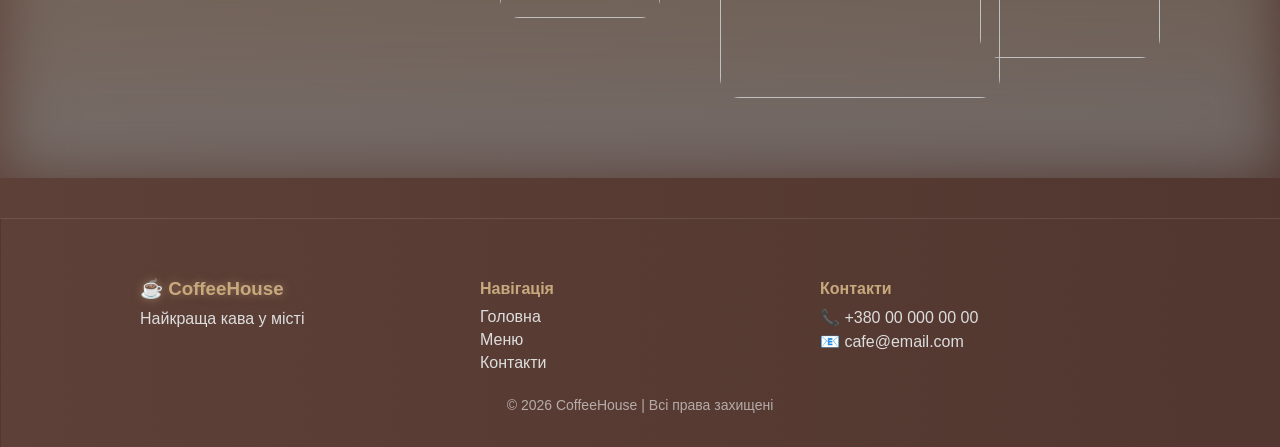
==== commit e040cc71: "V30 - футер на головній і в меню" ====
--- a/index.html
+++ b/index.html
@@ -85,5 +85,32 @@
         </div>
       </div>
     </section>
+
+    <footer class="footer">
+  <div class="footer-content">
+    
+    <div class="footer-section">
+      <h3>☕ CoffeeHouse</h3>
+      <p>Найкраща кава у місті</p>
+    </div>
+
+    <div class="footer-section">
+      <h4>Навігація</h4>
+      <a href="index.html">Головна</a>
+      <a href="menu.html">Меню</a>
+      <a href="contacts.html">Контакти</a>
+    </div>
+
+    <div class="footer-section">
+      <h4>Контакти</h4>
+      <p>📞 +380 00 000 00 00</p>
+      <p>📧 cafe@email.com</p>
+    </div>
+
+  </div>
+
+  <p class="footer-bottom">© 2026 CoffeeHouse | Всі права захищені</p>
+</footer>
+
   </body>
 </html>
--- a/menu.css
+++ b/menu.css
@@ -8,7 +8,6 @@
 background-size:800% 800%;
 animation:gradientMove 12s ease infinite;
 color:#f5f5f5;
-animation:fadeIn 0.5s;
 }
 
 h2{
@@ -659,4 +658,53 @@
 
 ::-webkit-scrollbar-track{
   background:#2e1f1a;
+}
+
+/* =======================
+   🔻 FOOTER
+======================= */
+
+.footer{
+  background:linear-gradient(270deg,#2e1f1a,#4e342e,#3e2723,#5d4037);
+  backdrop-filter:blur(10px);
+  padding:40px 20px 20px;
+  margin-top:40px;
+  border-top:1px solid rgba(255,255,255,0.1);
+  animation:gradientMove 12s ease infinite;
+  background-size:800% 800%;
+}
+
+.footer-content{
+  display:grid;
+  grid-template-columns:repeat(auto-fit,minmax(200px,1fr));
+  gap:20px;
+  max-width:1000px;
+  margin:auto;
+}
+
+.footer-section h3,
+.footer-section h4{
+  color:#c8a97e;
+  margin-bottom:10px;
+}
+
+.footer-section p,
+.footer-section a{
+  display:block;
+  color:#ddd;
+  text-decoration:none;
+  margin:5px 0;
+  transition:0.3s;
+}
+
+.footer-section a:hover{
+  color:#c8a97e;
+  transform:translateX(5px);
+}
+
+.footer-bottom{
+  text-align:center;
+  margin-top:20px;
+  opacity:0.6;
+  font-size:14px;
 }
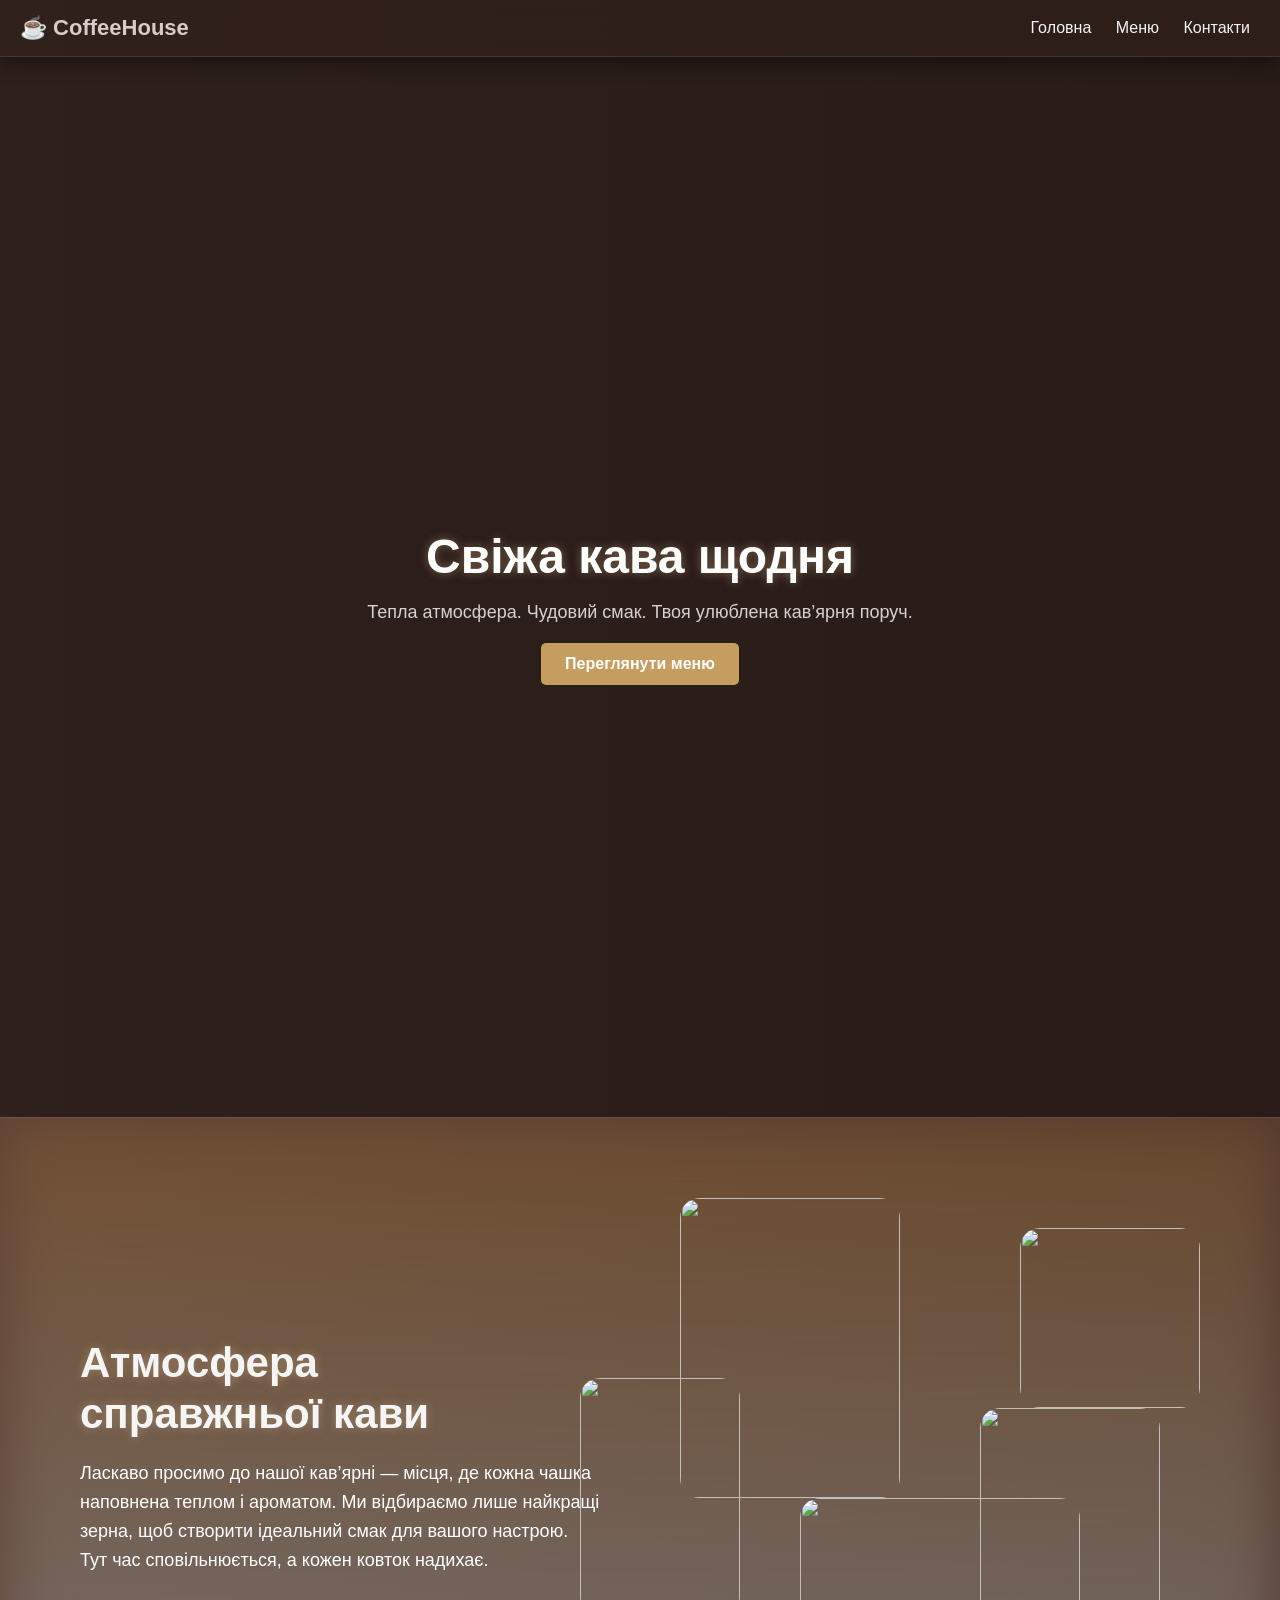
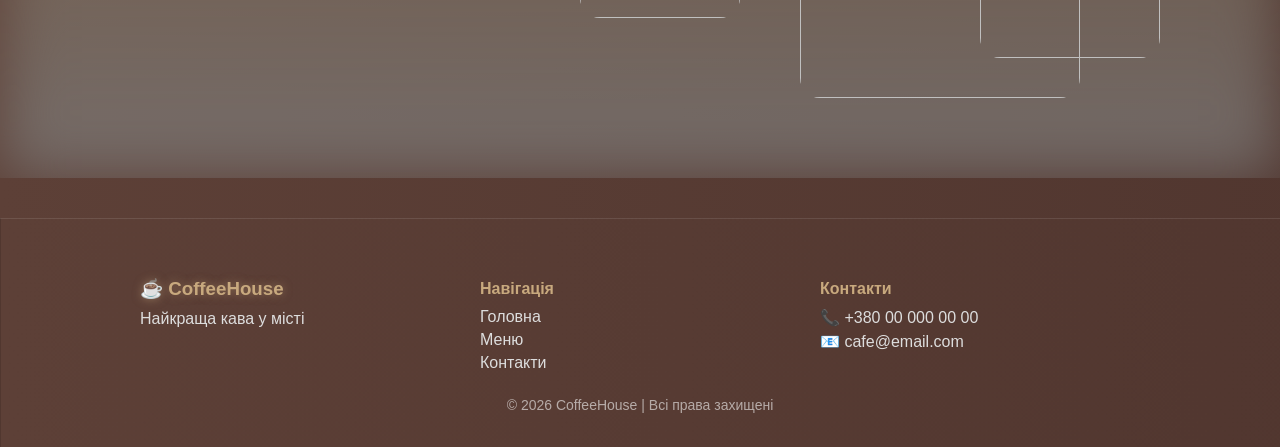
==== commit 057cb6dc: "translated text on main page" ====
--- a/index.html
+++ b/index.html
@@ -32,85 +32,89 @@
       content="https://yourwebsite.com/images/cafe.jpg"
     />
 
-    <link rel="stylesheet" href="/menu.css" />
+    <link rel="stylesheet" href="./menu.css" />
     <link rel="stylesheet" href="./style.css" />
   </head>
 
   <body>
     <nav class="navbar">
-      <div class="logo">☕ CoffeeHouse</div>
+      <div class="logo">☕️ CoffeeHouse</div>
 
       <div class="nav-links" id="navLinks">
-        <a href="index.html">Головна</a>
-        <a href="menu.html" class="active">Меню</a>
-        <a href="contacts.html">Контакти</a>
+        <a href="./index.html">Головна</a>
+        <a href="./menu.html" class="active">Меню</a>
+        <a href="./contacts.html">Контакти</a>
       </div>
 
       <div class="burger" onclick="toggleMenu()">☰</div>
     </nav>
     <section class="hero">
       <div class="hero-content">
-        <h1>Fresh Coffee Daily</h1>
-        <p>Warm vibes. Great taste. Your local cafe spot.</p>
-        <a href="menu.html">View Menu</a>
+        <h1>Свіжа кава щодня</h1>
+        <p>Тепла атмосфера. Чудовий смак. Твоя улюблена кав’ярня поруч.</p>
+        <a href="./menu.html">Переглянути меню</a>
       </div>
     </section>
 
     <section class="coffee-section">
       <div class="content">
-        <h1>Атмосфера справжньої кави</h1>
+        <h1>Атмосфера<br> справжньої кави</h1>
         <p>
           Ласкаво просимо до нашої кав’ярні — місця, де кожна чашка наповнена
           теплом і ароматом. Ми відбираємо лише найкращі зерна, щоб створити
-          ідеальний смак для вашого настрою. Тут час сповільнюється, а кожен
+          ідеальний смак для вашого настрою. <br>Тут час сповільнюється, а кожен
           ковток надихає.
         </p>
       </div>
 
       <div class="gallery">
         <div class="item item1">
-          <img src="https://images.unsplash.com/photo-1495474472287-4d71bcdd2085?q=80&w=1170&auto=format&fit=crop&ixlib=rb-4.1.0&ixid=M3wxMjA3fDB8MHxwaG90by1wYWdlfHx8fGVufDB8fHx8fA%3D%3D" />
+          <img src="https://wallpaperaccess.com/full/1076692.jpg" />
         </div>
         <div class="item item2">
-          <img src="https://images.unsplash.com/photo-1542372147193-a7aca54189cd?q=80&w=687&auto=format&fit=crop&ixlib=rb-4.1.0&ixid=M3wxMjA3fDB8MHxwaG90by1wYWdlfHx8fGVufDB8fHx8fA%3D%3D" />
+          <img
+            src="https://static.vecteezy.com/system/resources/previews/013/387/782/original/infographic-table-types-of-coffee-in-a-cup-vector.jpg"
+          />
         </div>
         <div class="item item3">
-          <img src="https://plus.unsplash.com/premium_photo-1664191866501-5e7ad9f07a1a?q=80&w=686&auto=format&fit=crop&ixlib=rb-4.1.0&ixid=M3wxMjA3fDB8MHxwaG90by1wYWdlfHx8fGVufDB8fHx8fA%3D%3D" />
+          <img
+            src="https://fluentincoffee.com/wp-content/webp-express/webp-images/uploads/2021/08/coffee-beans-roasted-to-4-different-levels.png.webp"
+          />
         </div>
         <div class="item item4">
-          <img src="https://plus.unsplash.com/premium_photo-1663932464735-e0946d833749?q=80&w=1170&auto=format&fit=crop&ixlib=rb-4.1.0&ixid=M3wxMjA3fDB8MHxwaG90by1wYWdlfHx8fGVufDB8fHx8fA%3D%3D" />
+          <img
+            src="https://i.pinimg.com/originals/51/36/b3/5136b3f1bc0a3bebff70d017347c6aa7.jpg"
+          />
         </div>
         <div class="item item5">
-          <img src="https://plus.unsplash.com/premium_photo-1669374537636-518629de3b85?q=80&w=1170&auto=format&fit=crop&ixlib=rb-4.1.0&ixid=M3wxMjA3fDB8MHxwaG90by1wYWdlfHx8fGVufDB8fHx8fA%3D%3D" />
+          <img
+            src="https://tse4.mm.bing.net/th/id/OIP.lAoQR4E1LPodW8jkFjGPKAHaE8?rs=1&pid=ImgDetMain&o=7&rm=3"
+          />
         </div>
       </div>
     </section>
+    <footer class="footer">
+      <div class="footer-content">
+        <div class="footer-section">
+          <h3>☕ CoffeeHouse</h3>
+          <p>Найкраща кава у місті</p>
+        </div>
 
-    <footer class="footer">
-  <div class="footer-content">
-    
-    <div class="footer-section">
-      <h3>☕ CoffeeHouse</h3>
-      <p>Найкраща кава у місті</p>
-    </div>
+        <div class="footer-section">
+          <h4>Навігація</h4>
+          <a href="./index.html">Головна</a>
+          <a href="./menu.html">Меню</a>
+          <a href="./contacts.html">Контакти</a>
+        </div>
 
-    <div class="footer-section">
-      <h4>Навігація</h4>
-      <a href="index.html">Головна</a>
-      <a href="menu.html">Меню</a>
-      <a href="contacts.html">Контакти</a>
-    </div>
+        <div class="footer-section">
+          <h4>Контакти</h4>
+          <p>📞 +380 00 000 00 00</p>
+          <p>📧 cafe@email.com</p>
+        </div>
+      </div>
 
-    <div class="footer-section">
-      <h4>Контакти</h4>
-      <p>📞 +380 00 000 00 00</p>
-      <p>📧 cafe@email.com</p>
-    </div>
-
-  </div>
-
-  <p class="footer-bottom">© 2026 CoffeeHouse | Всі права захищені</p>
-</footer>
-
+      <p class="footer-bottom">© 2026 CoffeeHouse | Всі права захищені</p>
+    </footer>
   </body>
 </html>
--- a/style.css
+++ b/style.css
@@ -78,6 +78,10 @@
   overflow: hidden;
 }
 
+.coffee-section p{
+  color: white;
+}
+
 /* Fade layer */
 .coffee-section::before {
   content: "";
@@ -100,7 +104,7 @@
 
 /* TEXT BLOCK */
 .content {
-  max-width: 400px;
+  max-width: 550px;
 }
 
 .content h1 {
@@ -110,8 +114,8 @@
 }
 
 .content p {
-  font-size: 16px;
-  color: #ccc;
+  font-size: 18px;
+  color: #ffffff;
   line-height: 1.6;
 }
 
